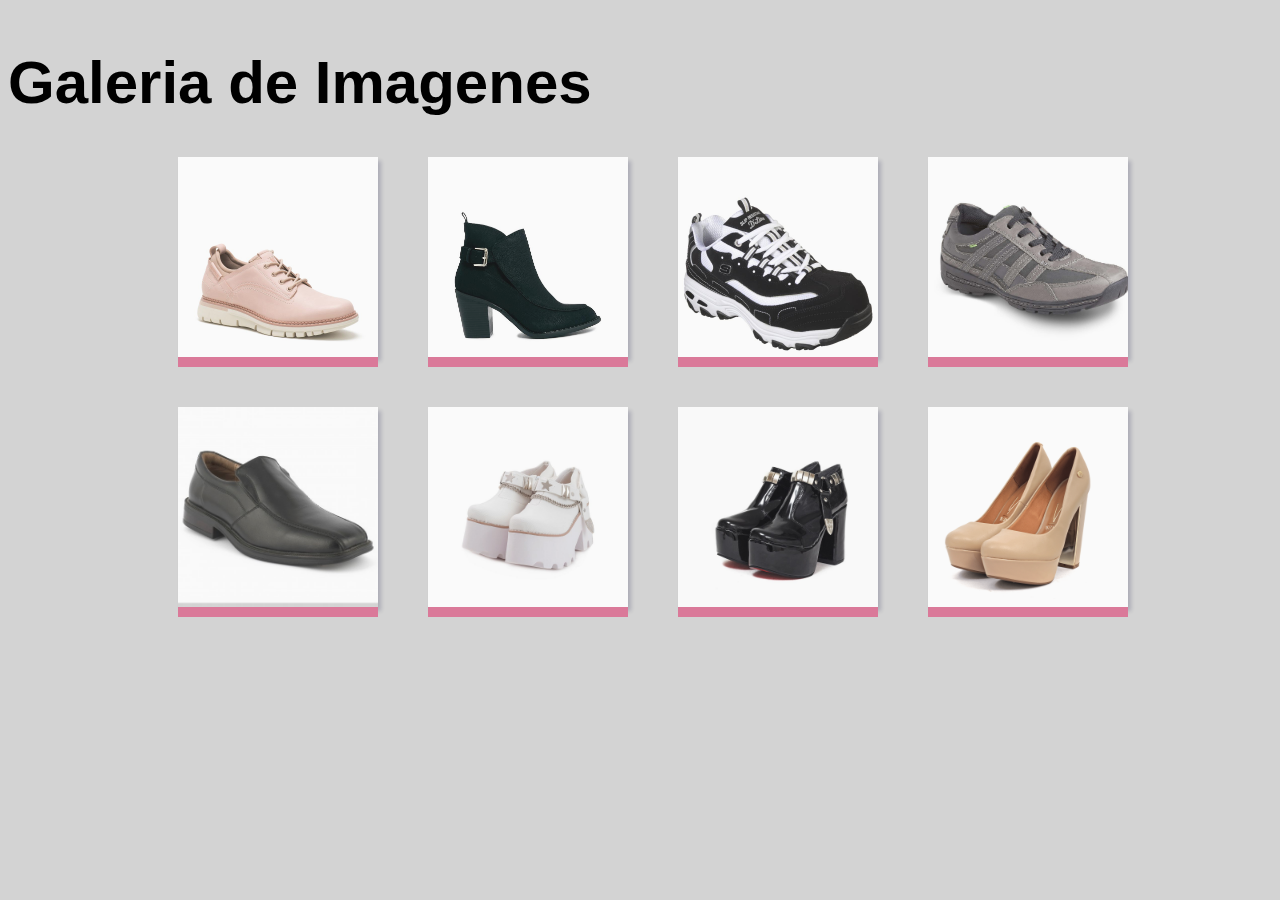
==== docs/index.html @ e4c1e874 "Rename galeria_imagenes.html to index.html" ====
<!DOCTYPE html>
<html lang="en">
<head>
    <meta charset="UTF-8">
    <meta http-equiv="X-UA-Compatible" content="IE=edge">
    <meta name="viewport" content="width=device-width, initial-scale=1.0">
    <link rel="stylesheet" href="galeria_imagenes.css">
    <title> Galeria </title>
</head>
<body>
    
    <h1 class="galeria_tit"> Galeria de Imagenes </h1>
    <div class="galeria">
        <div class="galeria_imagenes"> <img src="351776-800-auto.jpg" class="galeria_img"></div>
        <div class="galeria_imagenes"> <img src="6_zapatos-para-el-trabajo-que-toda-mujer-deberia-tener_2.jpg" class="galeria_img"></div>
        <div class="galeria_imagenes"> <img src="7969258_1.jpg" class="galeria_img"></div>
        <div class="galeria_imagenes"> <img src="SANTIAGO-0-47-GRIS-A-1.jpg" class="galeria_img"></div>
        <div class="galeria_imagenes"> <img src="zapato-hombre-vestir-town.jpg" class="galeria_img"></div>
        <div class="galeria_imagenes"> <img src="Zapatos-Mujer-550-SINTETICO-FLOTER-Ks_2511.jpg" class="galeria_img"></div>
        <div class="galeria_imagenes"> <img src="ZAPATOS-MUJER-7509-CH-CHAROL-FLUXA_21939.jpg" class="galeria_img"></div>
        <div class="galeria_imagenes"> <img src="ZAPATOS-MUJER-ERIKA-7286-CUE-ECOLOG-VIZZANO_30847.jpg" class="galeria_img"></div>
    </div>
</body>
</html>
---- docs/galeria_imagenes.css ----
body {
  background-color: lightgray;
  width: 700px;
  max-width: 100%;
}

.galeria {
  display: grid;
  width: 70%;
  grid-template-columns: repeat(4, 200px);
  grid-template-rows: repeat(2, 200px);
  grid-gap: 50px;
  justify-content: center;
  margin: 50px 400px;
}

.galeria_tit {
  float: inline-start;
  text-align: center;
  font-size: 60px;
  font-family: sans-serif;
}

.galeria_imagenes {
  background-color: aliceblue;
  transition: 0.3s ease-in-out;
  box-shadow: 3px 4px 4px rgba(0, 0, 60, 0.2);
  opacity: 0.9;
}

.galeria_imagenes:hover {
  opacity: 1;
  transform: scale(1.06, 1.06);
  -webkit-transform: scale(1.06, 1.06);
}



.galeria_img {
  width: 200px;
  justify-self: center;
  align-self: center;
  border-bottom: 10px solid palevioletred;
}

@supports(object-fit: cover) {
  .galeria_img {
    height: 200px;
    object-fit: cover;
    object-position: center;
  }




  @media only screen and (max-width:500px) {

    .galeria {
      display: grid;
      width: 70%;
      grid-template-columns: repeat(2, 160px);
      grid-template-rows: repeat(1, 160px);
      grid-gap: 50px;
      justify-content: center;
      margin: 100px 50px;
    }



    @supports(object-fit: cover){.galeria_img {height: 160px;object-fit: cover;object-position: center;}


      .galeria_img {
        width: 160px;
        justify-self: center;
        align-self: center;
        border-bottom: 8px solid palevioletred;
      }

    }
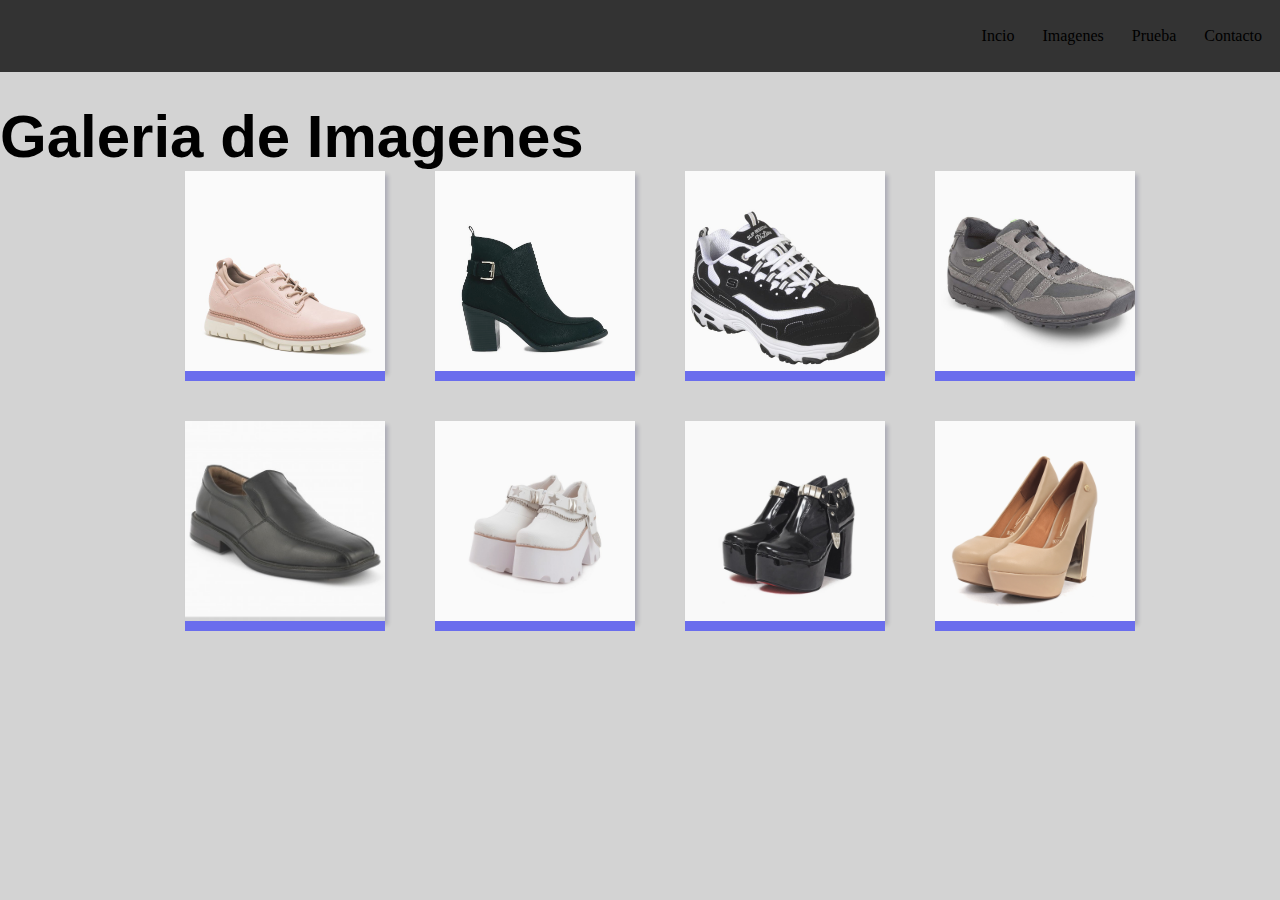
==== commit f55b30f3: "Update index.html" ====
--- a/docs/index.html
+++ b/docs/index.html
@@ -8,7 +8,14 @@
     <title> Galeria </title>
 </head>
 <body>
-    
+      <header>
+          <ul class="nav_ul">
+              <li class="nav_li"> Incio </li>
+              <li class="nav_li"> Imagenes </li>
+              <li class="nav_li"> Prueba </li>
+              <li class="nav_li"> Contacto </li>
+          </ul>
+    </header>
     <h1 class="galeria_tit"> Galeria de Imagenes </h1>
     <div class="galeria">
         <div class="galeria_imagenes"> <img src="351776-800-auto.jpg" class="galeria_img"></div>
--- a/docs/galeria_imagenes.css
+++ b/docs/galeria_imagenes.css
@@ -1,18 +1,31 @@
-
+*{margin: 0; padding: 0;}
 body {
   background-color: lightgray;
-  width: 700px;
-  max-width: 100%;
+  width: 100%;
 }
+
+header{
+  display: flex;
+  background-color: rgb(51, 51, 51);
+  width: 100%; 
+  padding: 1rem;
+  margin-bottom: 30px;
+  justify-content: flex-end;
+}
+
+.nav_ul{ display: inline-flex; list-style: none; margin-right: 20px;}
+.nav_li{ margin: 3px 6px; padding: 0.5rem; transition: 0.2s; width: 100%; height: 100%;}
+.nav_li:hover{ background-color: rgb(95, 98, 240);}
+
 
 .galeria {
   display: grid;
-  width: 70%;
+  width: 100%;
   grid-template-columns: repeat(4, 200px);
   grid-template-rows: repeat(2, 200px);
   grid-gap: 50px;
   justify-content: center;
-  margin: 50px 400px;
+  margin: 50px 20px;
 }
 
 .galeria_tit {
@@ -41,8 +54,13 @@
   width: 200px;
   justify-self: center;
   align-self: center;
-  border-bottom: 10px solid palevioletred;
+  border-bottom: 10px solid rgb(95, 98, 240);
 }
+
+
+
+
+
 
 @supports(object-fit: cover) {
   .galeria_img {
@@ -58,12 +76,12 @@
 
     .galeria {
       display: grid;
-      width: 70%;
+      width: 100%;
       grid-template-columns: repeat(2, 160px);
       grid-template-rows: repeat(1, 160px);
       grid-gap: 50px;
       justify-content: center;
-      margin: 100px 50px;
+      margin: 100px 0px;
     }
 
 
@@ -75,7 +93,7 @@
         width: 160px;
         justify-self: center;
         align-self: center;
-        border-bottom: 8px solid palevioletred;
+        border-bottom: 10px solid rgb(95, 98, 240);
       }
 
-    }+    }
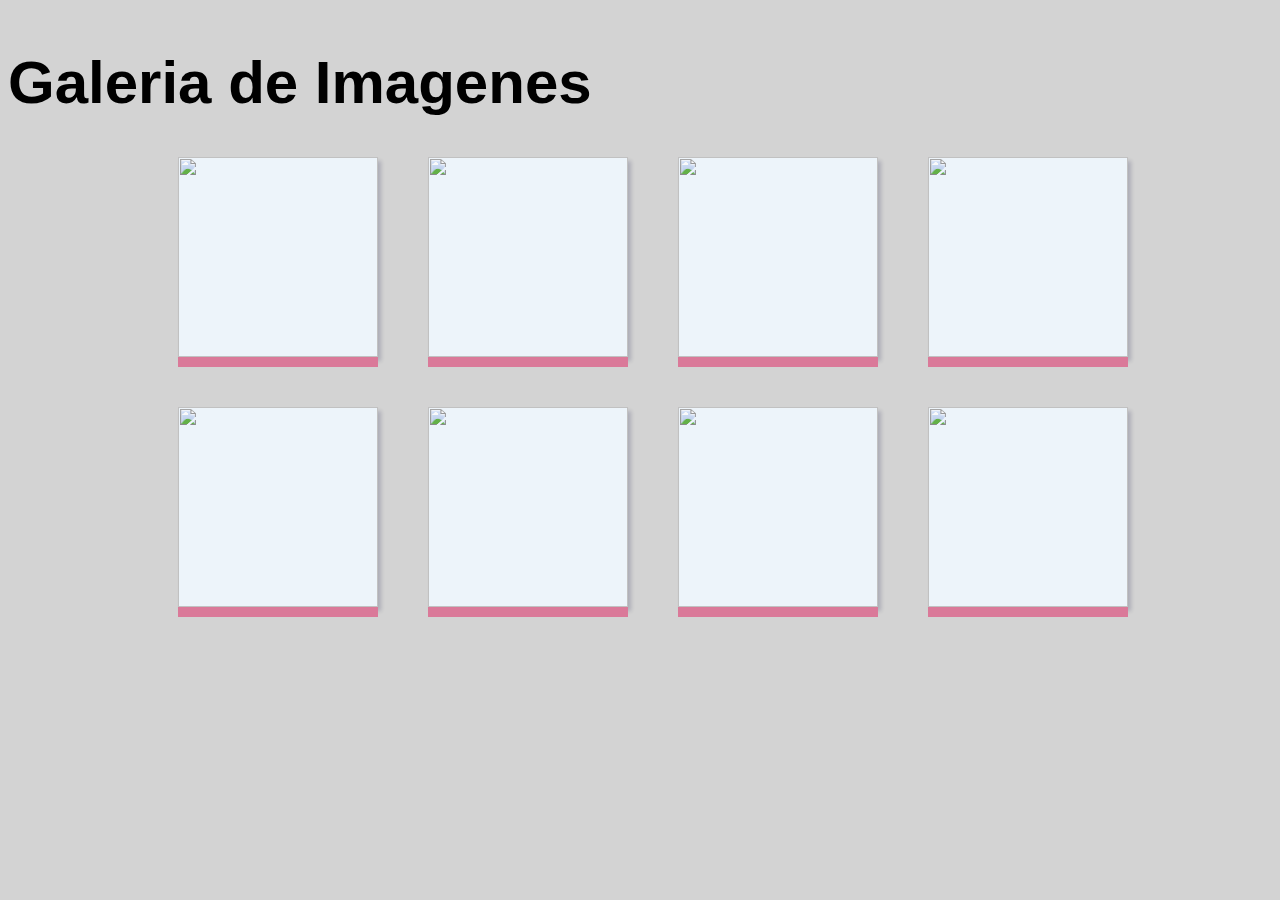
==== commit 050a0e15: "Rename galeria_imagenes.html to index.html" ====
--- a/docs/index.html
+++ b/docs/index.html
@@ -1,31 +1,24 @@
-<!DOCTYPE html>
-<html lang="en">
-<head>
-    <meta charset="UTF-8">
-    <meta http-equiv="X-UA-Compatible" content="IE=edge">
-    <meta name="viewport" content="width=device-width, initial-scale=1.0">
-    <link rel="stylesheet" href="galeria_imagenes.css">
-    <title> Galeria </title>
-</head>
-<body>
-      <header>
-          <ul class="nav_ul">
-              <li class="nav_li"> Incio </li>
-              <li class="nav_li"> Imagenes </li>
-              <li class="nav_li"> Prueba </li>
-              <li class="nav_li"> Contacto </li>
-          </ul>
-    </header>
-    <h1 class="galeria_tit"> Galeria de Imagenes </h1>
-    <div class="galeria">
-        <div class="galeria_imagenes"> <img src="351776-800-auto.jpg" class="galeria_img"></div>
-        <div class="galeria_imagenes"> <img src="6_zapatos-para-el-trabajo-que-toda-mujer-deberia-tener_2.jpg" class="galeria_img"></div>
-        <div class="galeria_imagenes"> <img src="7969258_1.jpg" class="galeria_img"></div>
-        <div class="galeria_imagenes"> <img src="SANTIAGO-0-47-GRIS-A-1.jpg" class="galeria_img"></div>
-        <div class="galeria_imagenes"> <img src="zapato-hombre-vestir-town.jpg" class="galeria_img"></div>
-        <div class="galeria_imagenes"> <img src="Zapatos-Mujer-550-SINTETICO-FLOTER-Ks_2511.jpg" class="galeria_img"></div>
-        <div class="galeria_imagenes"> <img src="ZAPATOS-MUJER-7509-CH-CHAROL-FLUXA_21939.jpg" class="galeria_img"></div>
-        <div class="galeria_imagenes"> <img src="ZAPATOS-MUJER-ERIKA-7286-CUE-ECOLOG-VIZZANO_30847.jpg" class="galeria_img"></div>
-    </div>
-</body>
-</html>
+<!DOCTYPE html>
+<html lang="en">
+<head>
+    <meta charset="UTF-8">
+    <meta http-equiv="X-UA-Compatible" content="IE=edge">
+    <meta name="viewport" content="width=device-width, initial-scale=1.0">
+    <link rel="stylesheet" href="galeria_imagenes.css">
+    <title> Galeria </title>
+</head>
+<body>
+    
+    <h1 class="galeria_tit"> Galeria de Imagenes </h1>
+    <div class="galeria">
+        <div class="galeria_imagenes"> <img src="/351776-800-auto.jpg" class="galeria_img"></div>
+        <div class="galeria_imagenes"> <img src="/6_zapatos-para-el-trabajo-que-toda-mujer-deberia-tener_2.jpg" class="galeria_img"></div>
+        <div class="galeria_imagenes"> <img src="/7969258_1.jpg" class="galeria_img"></div>
+        <div class="galeria_imagenes"> <img src="/SANTIAGO-0-47-GRIS-A-1.jpg" class="galeria_img"></div>
+        <div class="galeria_imagenes"> <img src="/zapato-hombre-vestir-town.jpg" class="galeria_img"></div>
+        <div class="galeria_imagenes"> <img src="/Zapatos-Mujer-550-SINTETICO-FLOTER-Ks_2511.jpg" class="galeria_img"></div>
+        <div class="galeria_imagenes"> <img src="/ZAPATOS-MUJER-7509-CH-CHAROL-FLUXA_21939.jpg" class="galeria_img"></div>
+        <div class="galeria_imagenes"> <img src="/ZAPATOS-MUJER-ERIKA-7286-CUE-ECOLOG-VIZZANO_30847.jpg" class="galeria_img"></div>
+    </div>
+</body>
+</html>
--- a/docs/galeria_imagenes.css
+++ b/docs/galeria_imagenes.css
@@ -1,99 +1,68 @@
-*{margin: 0; padding: 0;}
-body {
-  background-color: lightgray;
-  width: 100%;
-}
-
-header{
-  display: flex;
-  background-color: rgb(51, 51, 51);
-  width: 100%; 
-  padding: 1rem;
-  margin-bottom: 30px;
-  justify-content: flex-end;
-}
-
-.nav_ul{ display: inline-flex; list-style: none; margin-right: 20px;}
-.nav_li{ margin: 3px 6px; padding: 0.5rem; transition: 0.2s; width: 100%; height: 100%;}
-.nav_li:hover{ background-color: rgb(95, 98, 240);}
-
-
-.galeria {
-  display: grid;
-  width: 100%;
-  grid-template-columns: repeat(4, 200px);
-  grid-template-rows: repeat(2, 200px);
-  grid-gap: 50px;
-  justify-content: center;
-  margin: 50px 20px;
-}
-
-.galeria_tit {
-  float: inline-start;
-  text-align: center;
-  font-size: 60px;
-  font-family: sans-serif;
-}
-
-.galeria_imagenes {
-  background-color: aliceblue;
-  transition: 0.3s ease-in-out;
-  box-shadow: 3px 4px 4px rgba(0, 0, 60, 0.2);
-  opacity: 0.9;
-}
-
-.galeria_imagenes:hover {
-  opacity: 1;
-  transform: scale(1.06, 1.06);
-  -webkit-transform: scale(1.06, 1.06);
-}
-
-
-
-.galeria_img {
-  width: 200px;
-  justify-self: center;
-  align-self: center;
-  border-bottom: 10px solid rgb(95, 98, 240);
-}
-
-
-
-
-
-
-@supports(object-fit: cover) {
-  .galeria_img {
-    height: 200px;
-    object-fit: cover;
-    object-position: center;
-  }
-
-
-
-
-  @media only screen and (max-width:500px) {
-
-    .galeria {
-      display: grid;
-      width: 100%;
-      grid-template-columns: repeat(2, 160px);
-      grid-template-rows: repeat(1, 160px);
-      grid-gap: 50px;
-      justify-content: center;
-      margin: 100px 0px;
-    }
-
-
-
-    @supports(object-fit: cover){.galeria_img {height: 160px;object-fit: cover;object-position: center;}
-
-
-      .galeria_img {
-        width: 160px;
-        justify-self: center;
-        align-self: center;
-        border-bottom: 10px solid rgb(95, 98, 240);
-      }
-
-    }
+body{ background-color: lightgray; width: 700px; max-width: 100%;}
+
+.galeria{ display: grid;
+    width:70%;
+    grid-template-columns: repeat(4, 200px) ;
+    grid-template-rows: repeat(2, 200px) ;
+    grid-gap: 50px;
+    justify-content: center;
+    margin: 50px 400px; 
+  }
+
+.galeria_tit {
+float: inline-start;
+text-align: center;
+font-size: 60px;
+font-family: sans-serif;
+}
+
+.galeria_imagenes {
+background-color: aliceblue;
+transition: 0.3s ease-in-out;
+box-shadow: 3px 4px 4px rgba(0,0,60, 0.2);
+opacity: 0.9; 
+}
+
+.galeria_imagenes:hover{opacity: 1;
+transform: scale(1.06 , 1.06);
+-webkit-transform: scale(1.06 , 1.06);}
+
+
+
+.galeria_img{ width: 200px;  
+justify-self: center; align-self: center; border-bottom: 10px solid palevioletred;}
+
+@supports(object-fit: cover){
+.galeria_img{
+  height: 200px;
+  object-fit: cover;
+  object-position: center;
+}
+
+
+
+
+@media only screen and (max-width:500px) {
+   
+  .galeria{ display: grid;
+    width: 70%;
+    grid-template-columns: repeat(2, 160px) ;
+    grid-template-rows: repeat(1, 160px) ;
+    grid-gap: 50px;
+    justify-content: center;
+    margin: 100px 50px;}
+
+  
+    
+@supports(object-fit: cover){
+  .galeria_img{
+    height: 160px;
+    object-fit: cover;
+    object-position: center;
+  }
+
+  
+.galeria_img{ width: 160px;  
+  justify-self: center; align-self: center; border-bottom: 8px solid palevioletred;}
+          
+}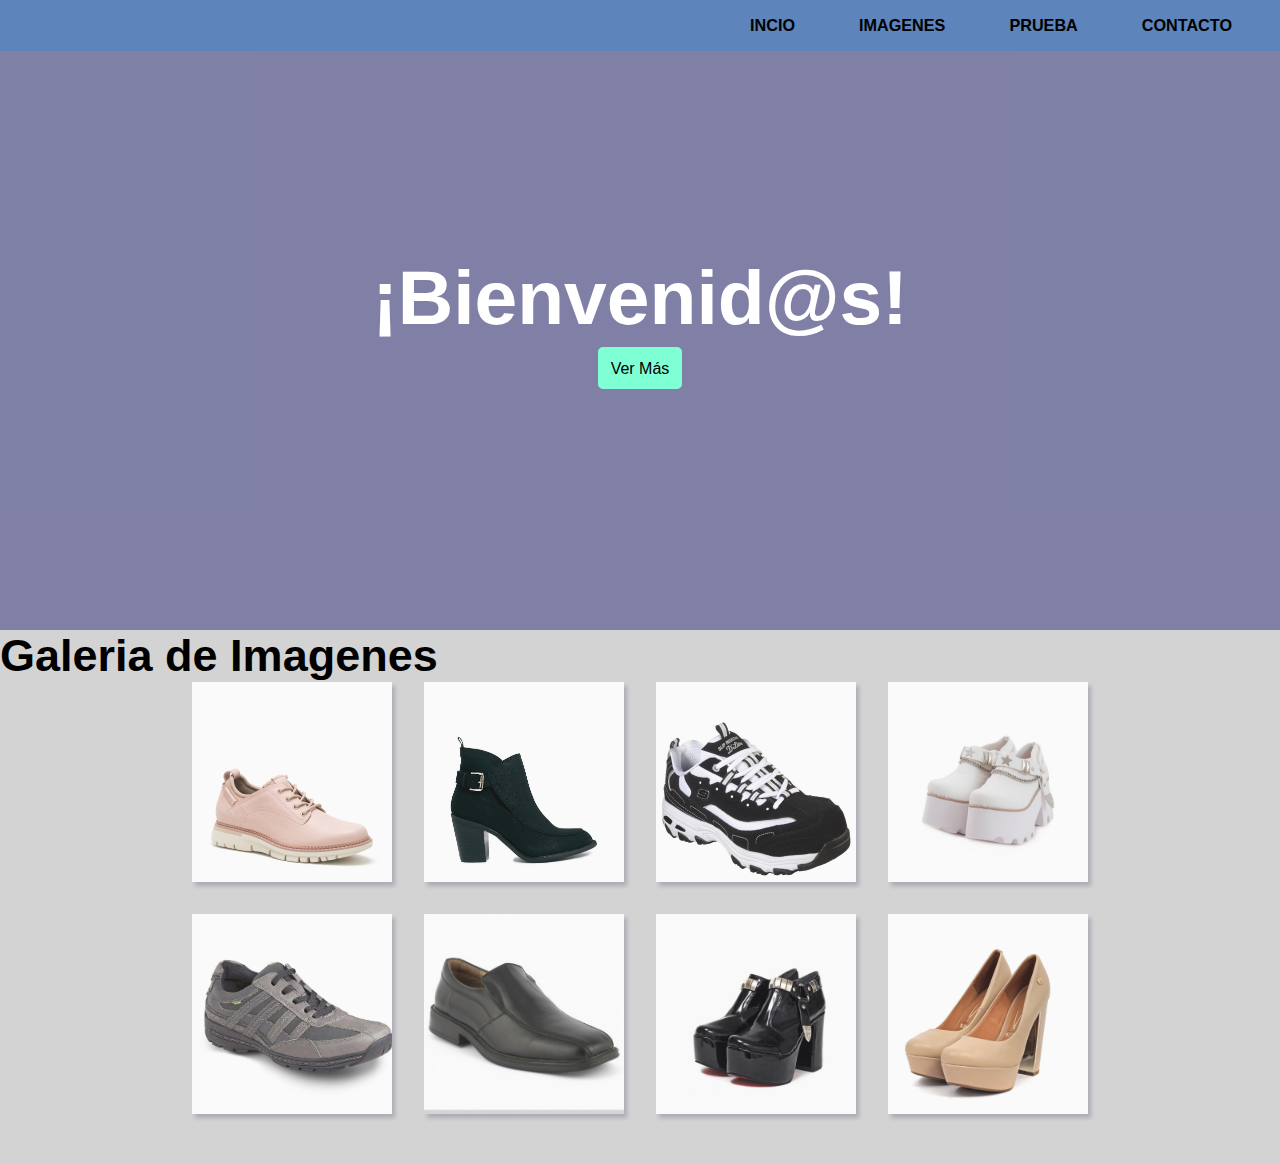
==== commit 06a5f573: "Add files via upload" ====
--- a/docs/index.html
+++ b/docs/index.html
@@ -4,21 +4,72 @@
     <meta charset="UTF-8">
     <meta http-equiv="X-UA-Compatible" content="IE=edge">
     <meta name="viewport" content="width=device-width, initial-scale=1.0">
-    <link rel="stylesheet" href="galeria_imagenes.css">
+    <link rel="stylesheet" href="galeria_imageness.css">
     <title> Galeria </title>
 </head>
 <body>
+    <header>
+          <ul class="nav_ul">
+              <li class="nav_li"> Incio </li>
+              <li class="nav_li"> Imagenes </li>
+              <li class="nav_li"> Prueba </li>
+              <li class="nav_li"> Contacto </li>
+          </ul>
+    </header>
+
+    <section class="cabecera">
+        <div class="container">
+            <div class="cabecera-img" style="--cabecera-img: url('/Eligens-zapato-de-autor-chileno1.jpg');">
+                <div class="cabecera-opacidad" style="--cabecera-opacidad: var(--opacidad-azul);">
+                    <div class="cabecera-info">
+                        <h2> ¡Bienvenid@s! </h2> <br>
+                        <a href="#galeria" class="boton"> Ver Más </a>
+                    </div>
+                </div>
+            </div>
+        </div>
+    </section>
     
-    <h1 class="galeria_tit"> Galeria de Imagenes </h1>
-    <div class="galeria">
-        <div class="galeria_imagenes"> <img src="/351776-800-auto.jpg" class="galeria_img"></div>
-        <div class="galeria_imagenes"> <img src="/6_zapatos-para-el-trabajo-que-toda-mujer-deberia-tener_2.jpg" class="galeria_img"></div>
-        <div class="galeria_imagenes"> <img src="/7969258_1.jpg" class="galeria_img"></div>
-        <div class="galeria_imagenes"> <img src="/SANTIAGO-0-47-GRIS-A-1.jpg" class="galeria_img"></div>
-        <div class="galeria_imagenes"> <img src="/zapato-hombre-vestir-town.jpg" class="galeria_img"></div>
-        <div class="galeria_imagenes"> <img src="/Zapatos-Mujer-550-SINTETICO-FLOTER-Ks_2511.jpg" class="galeria_img"></div>
-        <div class="galeria_imagenes"> <img src="/ZAPATOS-MUJER-7509-CH-CHAROL-FLUXA_21939.jpg" class="galeria_img"></div>
-        <div class="galeria_imagenes"> <img src="/ZAPATOS-MUJER-ERIKA-7286-CUE-ECOLOG-VIZZANO_30847.jpg" class="galeria_img"></div>
-    </div>
+    <section class="galeria-seccion" id="galeria">
+        <h1 class="galeria_tit"> Galeria de Imagenes </h1>
+        <div class="galeria">
+    
+            <div class="galeria_imagenes"> 
+                <img src="351776-800-auto.jpg" class="galeria_img">
+                <span class="galeria_info"> Zapato de alta calidad <br> <b>Valor:</b> 10.990$ </span>
+            </div>
+            <div class="galeria_imagenes"> 
+                <img src="6_zapatos-para-el-trabajo-que-toda-mujer-deberia-tener_2.jpg" class="galeria_img">
+                <span class="galeria_info"> Zapato de alta calidad <br> <b>Valor:</b> 10.990$ </span>
+            </div>
+            <div class="galeria_imagenes"> 
+                <img src="7969258_1.jpg" class="galeria_img">
+                <span class="galeria_info"> Zapato de alta calidad <br> <b>Valor:</b> 10.990$ </span>
+            </div>
+            <div class="galeria_imagenes"> 
+                <img src="Zapatos-Mujer-550-SINTETICO-FLOTER-Ks_2511.jpg" class="galeria_img">
+                <span class="galeria_info"> Zapato de alta calidad <br> <b>Valor:</b> 10.990$ </span>
+            </div>
+            <div class="galeria_imagenes"> 
+                <img src="SANTIAGO-0-47-GRIS-A-1.jpg" class="galeria_img">
+                <span class="galeria_info"> Zapato de alta calidad <br> <b>Valor:</b> 10.990$ </span>
+            </div>
+            <div class="galeria_imagenes"> 
+                <img src="zapato-hombre-vestir-town.jpg" class="galeria_img">
+                <span class="galeria_info"> Zapato de alta calidad <br> <b>Valor:</b> 10.990$ </span>
+            </div>
+            <div class="galeria_imagenes"> 
+                <img src="ZAPATOS-MUJER-7509-CH-CHAROL-FLUXA_21939.jpg" class="galeria_img">
+                <span class="galeria_info"> Zapato de alta calidad <br> <b>Valor:</b> 10.990$ </span>
+            </div>
+            <div class="galeria_imagenes"> 
+                <img src="ZAPATOS-MUJER-ERIKA-7286-CUE-ECOLOG-VIZZANO_30847.jpg" class="galeria_img">
+                <span class="galeria_info"> Zapato de alta calidad <br> <b>Valor:</b> 10.990$ </span>
+            </div>
+    
+        </div>
+    </section>
+    
+
 </body>
-</html>
+</html>--- a/docs/galeria_imageness.css
+++ b/docs/galeria_imageness.css
@@ -0,0 +1,201 @@
+* {
+  margin: 0;
+  padding: 0;
+  box-sizing: border-box;
+  font-family: sans-serif;
+}
+
+:root{
+  --opacidad-negra: rgba(0 ,0 ,0 , .7);
+  --opacidad-azul: rgba(60, 61, 130, 0.548);;
+}
+
+/**** B O D Y ****/
+
+body {
+  background-color: lightgray;
+  width: 100%;
+  overflow-x: hidden;
+}
+
+
+/**** H E A D E R ****/
+
+header{
+  position: relative;
+  max-height: 100px;
+}
+
+.nav_ul {
+  display: inline-flex;
+  list-style: none;
+  justify-content: flex-end;
+  background-color: rgb(93, 132, 187);
+  position: fixed;
+  top: 0;
+  left: 0;
+  right: 0;
+}
+
+.nav_li {
+  padding: 1rem;
+  transition: 0.2s;
+  font-size: 1.8vh;
+  margin-right: 2rem;
+  cursor: pointer;
+  font-weight: 700;
+  text-transform: uppercase;
+}
+
+.nav_li:hover {
+  background-color: rgba(95, 97, 240, 0.467);
+}
+
+/***** C A B E C E R A *****/
+
+.container{
+  width: 100vw;
+}
+
+.cabecera-img{
+  background-image: var(--cabecera-img);
+  background-size: cover;
+  background-repeat: no-repeat;
+  background-attachment: fixed;
+}
+
+.cabecera{
+  display: flex;
+  justify-content: center;
+  align-items: center;
+  text-align: center;
+}
+
+.cabecera-opacidad{
+  background-color: rgba(50, 50, 214, 0.877);
+  width: 100%;
+  height: 70vh;
+  /* height: 100vh; */
+  background-color: var(--cabecera-opacidad);
+  display: flex;
+  justify-content: center;
+  align-items: center;
+  text-align: center;
+  
+}
+
+.cabecera img{
+  object-fit: cover;
+  width: 100%;
+  height: 70vh;
+}
+
+.cabecera-info h2{
+  font-size: 6vw;
+  font-family: sans-serif;
+  color: white;
+  width: 100%;
+}
+
+
+.boton{
+  padding: .8rem;
+  margin: 1rem auto;
+  border: none;
+  border-radius: 5px;
+  color: black;
+  background-color: aquamarine;
+  text-decoration: none;
+  cursor: pointer;
+}
+
+/**** G A L E R I A ****/
+
+.galeria {
+  display: grid;
+  width: 100%;
+  grid-gap: 2rem;
+  justify-content: center;
+  grid-template-columns: repeat(4, 200px);
+  grid-template-rows: repeat(2, 200px);
+  margin: 50px auto;
+}
+
+.galeria_tit {
+  float: inline-start;
+  text-align: center;
+  font-size: 5vh;
+  font-family: sans-serif;
+}
+
+.galeria_imagenes {
+  transition: all 0.3s ease-in-out linear;
+  box-shadow: 3px 4px 4px rgba(0, 0, 60, 0.2);
+  opacity: 0.9;
+  position: relative;
+  cursor: pointer;
+}
+
+/* .galeria_imagenes img:hover {
+  transform: scale(1.06, 1.06);
+  -webkit-transform: scale(1.06, 1.06);
+} */
+
+.galeria_imagenes:hover{
+  display: block;
+}
+
+.galeria_imagenes > img{
+  width: 100%;
+  height: 100%;
+  object-fit: cover;
+  overflow: hidden;
+}
+
+.galeria_info{
+    opacity: 0;
+    position: absolute;
+    top: 0;
+    right: 0;
+    left: 0;
+    bottom: 0;
+    background-color: rgba(74, 50, 225, 0.385);
+    text-align: center;
+    font-size: 2vh;
+    padding: 1rem;
+    overflow: hidden;
+    transition: all ease-in-out 0.5s linear;
+  }
+  
+  .galeria_info:hover{
+   opacity: 1;
+  }
+
+
+@media screen and (max-width: 450px){
+
+  .galeria {
+    grid-template-columns: repeat(2, 100px);
+    grid-template-rows:repeat(1, 100px);
+    overflow:hidden;
+  }
+
+  .nav_ul{
+    justify-content: center;
+
+  }
+  .nav_li {
+    text-align: center;
+    margin-right: auto;
+  }
+}
+
+/* @media screen and (max-width: 657px){
+     
+  .galeria {
+    grid-template-columns: repeat(3, 160px);
+    grid-template-rows: repeat(3, 160px);
+  }
+} */
+
+
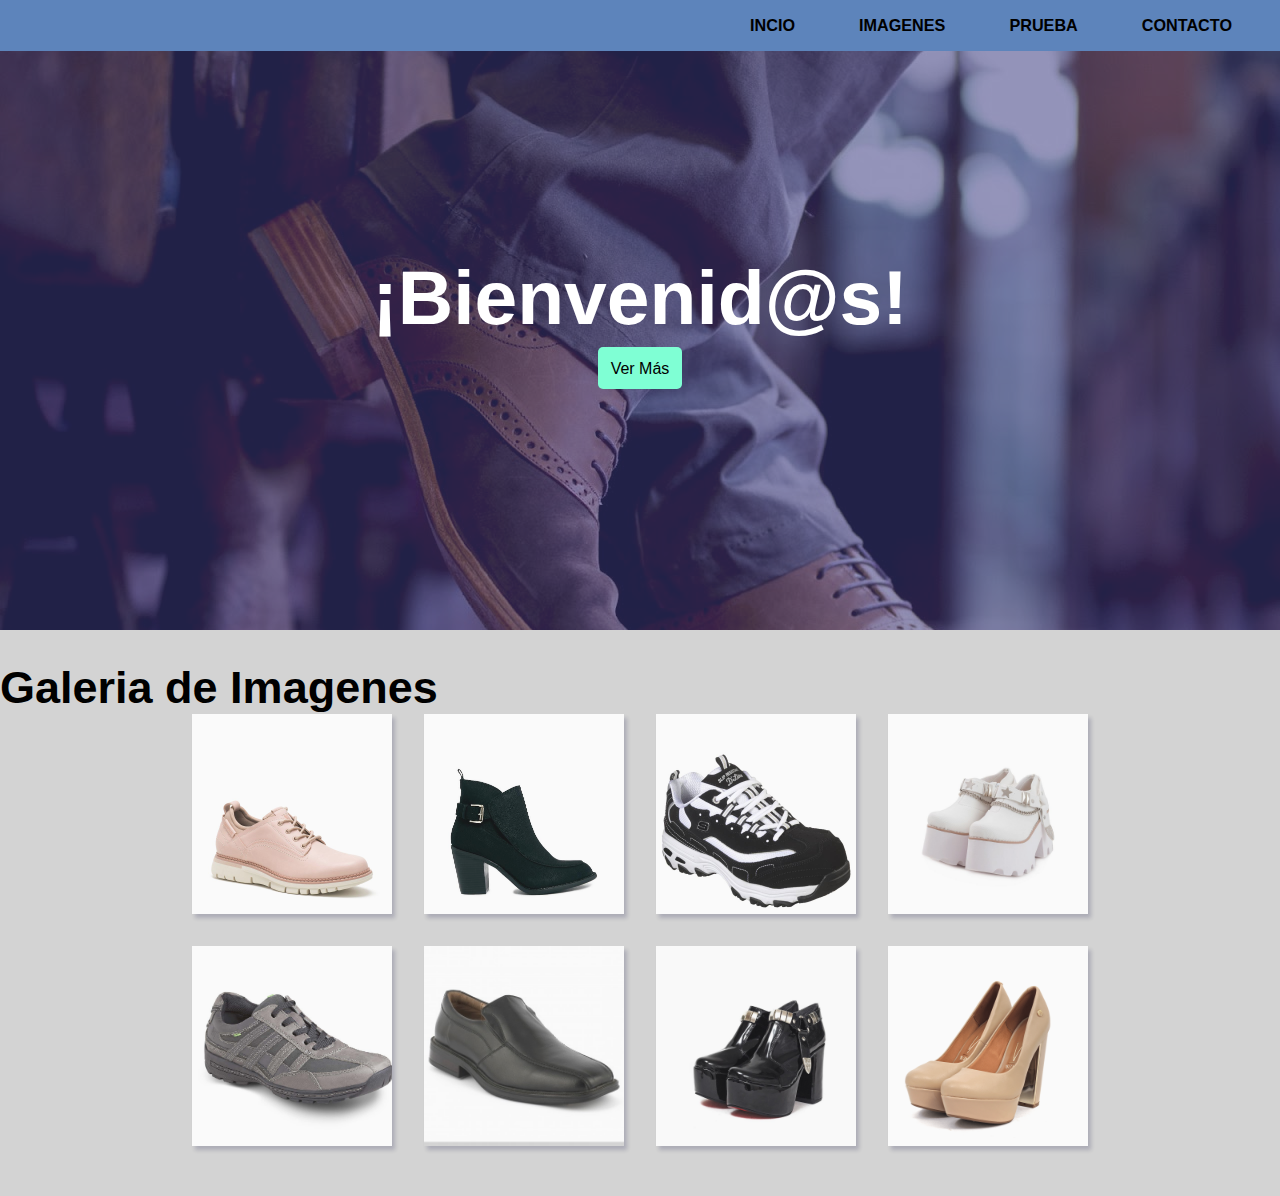
==== commit f5e1d80d: "Detalles corregidos" ====
--- a/docs/index.html
+++ b/docs/index.html
@@ -19,7 +19,7 @@
 
     <section class="cabecera">
         <div class="container">
-            <div class="cabecera-img" style="--cabecera-img: url('/Eligens-zapato-de-autor-chileno1.jpg');">
+            <div class="cabecera-img" style="--cabecera-img: url('Eligens-zapato-de-autor-chileno1.jpg');">
                 <div class="cabecera-opacidad" style="--cabecera-opacidad: var(--opacidad-azul);">
                     <div class="cabecera-info">
                         <h2> ¡Bienvenid@s! </h2> <br>
--- a/docs/galeria_imageness.css
+++ b/docs/galeria_imageness.css
@@ -110,7 +110,10 @@
 }
 
 /**** G A L E R I A ****/
-
+ .galeria-seccion{
+   margin: 2rem auto;
+ }
+ 
 .galeria {
   display: grid;
   width: 100%;
